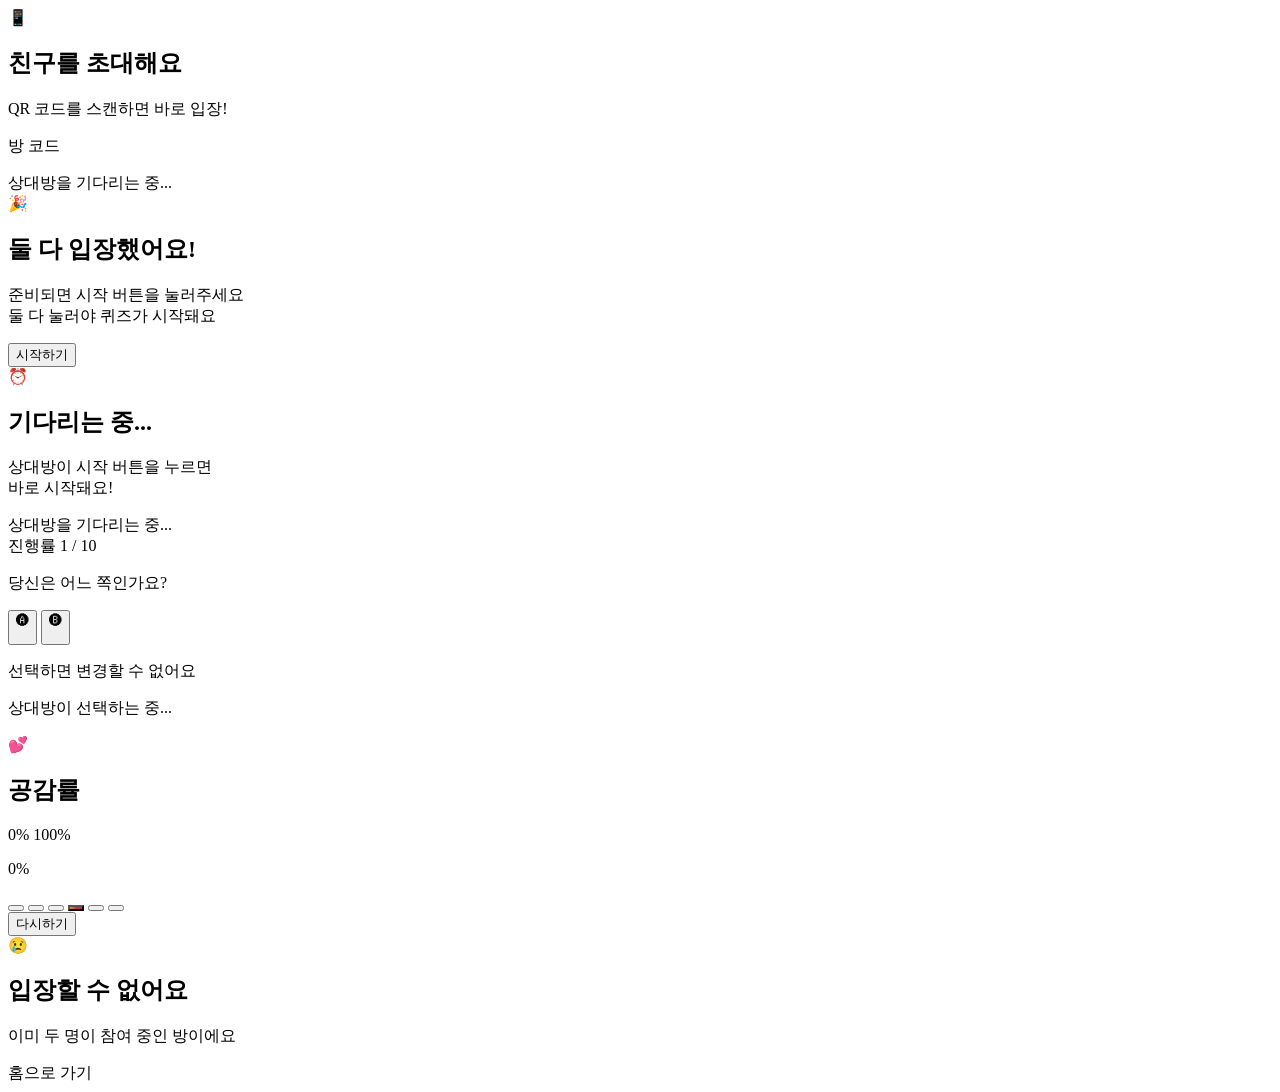
==== src/main/resources/templates/room.html @ cd3e2677 "공감퀴즈 프로토타입" ====
<!DOCTYPE html>
<html xmlns:th="http://www.thymeleaf.org" lang="ko">
<head>
    <meta charset="UTF-8">
    <meta name="viewport" content="width=device-width, initial-scale=1.0">
    <title>공감퀴즈 💕</title>
    <script th:src="@{/js/tailwind.cdn.js}"></script>
    <link rel="stylesheet" th:href="@{/css/fontawesome.min.css}">
    <link rel="stylesheet" th:href="@{/css/noto-sans-kr.css}">
    <link rel="stylesheet" th:href="@{/css/room.css}">
    <script th:src="@{/js/qrcode.min.js}"></script>
</head>
<body class="bg-white min-h-screen flex justify-center">

<div class="w-full max-w-[390px] min-h-screen flex items-center justify-center">

<!-- ===================== WAITING SCREEN ===================== -->
<section id="waitingScreen" class="hidden w-full fade-in">
    <div class="w-full px-8 py-10 text-center">
        <div class="text-4xl mb-4 bounce">📱</div>
        <h2 class="text-xl font-bold text-pink-600 mb-1">친구를 초대해요</h2>
        <p class="text-gray-400 text-sm mb-6">QR 코드를 스캔하면 바로 입장!</p>

        <div id="qrcode" class="flex justify-center mb-6 p-3 bg-gray-50 rounded-2xl"></div>

        <div class="bg-pink-50 rounded-xl p-3 mb-6">
            <p class="text-xs text-pink-400 mb-1">방 코드</p>
            <p id="roomCodeDisplay" class="text-2xl font-bold text-pink-600 tracking-widest"></p>
        </div>

        <div class="flex items-center justify-center gap-2 text-gray-400 text-sm pulse">
            <i class="fa-solid fa-spinner fa-spin"></i>
            <span>상대방을 기다리는 중...</span>
        </div>
    </div>
</section>

<!-- ===================== READY SCREEN ===================== -->
<section id="readyScreen" class="hidden w-full fade-in">
    <div class="w-full px-8 py-10 text-center">

        <!-- 시작하기 전 -->
        <div id="readyBefore">
            <div class="text-5xl mb-4">🎉</div>
            <h2 class="text-xl font-bold text-pink-600 mb-2">둘 다 입장했어요!</h2>
            <p class="text-gray-500 text-sm mb-8">준비되면 시작 버튼을 눌러주세요<br>둘 다 눌러야 퀴즈가 시작돼요</p>
            <button
                id="startBtn"
                class="btn-primary w-full text-white font-bold py-4 px-6 rounded-2xl text-lg"
                onclick="pressStart()"
            >
                <i class="fa-solid fa-play mr-2"></i>시작하기
            </button>
        </div>

        <!-- 시작하기 누른 후: 상대방 대기 중 -->
        <div id="readyWaiting" class="hidden">
            <div class="text-5xl mb-4">⏰</div>
            <h2 class="text-xl font-bold text-pink-600 mb-2">기다리는 중...</h2>
            <p class="text-gray-500 text-sm mb-8">상대방이 시작 버튼을 누르면<br>바로 시작돼요!</p>
            <div class="flex items-center justify-center gap-2 text-pink-400 text-sm pulse">
                <i class="fa-solid fa-spinner fa-spin"></i>
                <span>상대방을 기다리는 중...</span>
            </div>
        </div>

    </div>
</section>

<!-- ===================== QUIZ SCREEN ===================== -->
<section id="quizScreen" class="hidden w-full fade-in">
    <div class="w-full px-6 py-6">
        <!-- Progress -->
        <div class="mb-6">
            <div class="flex justify-between items-center mb-2">
                <span class="text-xs text-gray-400">진행률</span>
                <span id="seqLabel" class="text-xs font-bold text-pink-500">1 / 10</span>
            </div>
            <div class="bg-gray-100 rounded-full h-2">
                <div id="progressBar" class="progress-bar bg-gradient-to-r from-pink-400 to-purple-400 h-2 rounded-full" style="width: 10%"></div>
            </div>
        </div>

        <!-- Question -->
        <div class="text-center mb-4">
            <p class="text-xs text-gray-400 mb-3">당신은 어느 쪽인가요?</p>
            <div class="flex gap-4">
                <button id="optionA"
                    class="btn-option flex-1 bg-white rounded-2xl p-4 text-center"
                    onclick="submitAnswer('A')"
                >
                    <div class="text-2xl mb-2">🅐</div>
                    <p id="optionAText" class="font-bold text-gray-700 text-sm"></p>
                </button>
                <button id="optionB"
                    class="btn-option flex-1 bg-white rounded-2xl p-4 text-center"
                    onclick="submitAnswer('B')"
                >
                    <div class="text-2xl mb-2">🅑</div>
                    <p id="optionBText" class="font-bold text-gray-700 text-sm"></p>
                </button>
            </div>
        </div>

        <!-- 선택 불가 안내 -->
        <p class="text-xs text-gray-400 text-center mb-3">
            <i class="fa-solid fa-lock mr-1"></i>선택하면 변경할 수 없어요
        </p>

        <!-- Waiting overlay -->
        <div id="waitingOpponent" class="hidden text-center py-3 bg-purple-50 rounded-xl">
            <p class="text-purple-400 text-sm pulse">
                <i class="fa-solid fa-hourglass-half mr-2"></i>상대방이 선택하는 중...
            </p>
        </div>
    </div>
</section>

<!-- ===================== RESULT SCREEN ===================== -->
<section id="resultScreen" class="hidden w-full h-screen fade-in flex flex-col">

    <!-- 상단: 공감률 -->
    <div class="text-center px-6 pt-6 pb-4 flex-shrink-0">
        <div id="resultEmoji" class="text-5xl mb-3">💕</div>
        <h2 class="text-2xl font-bold text-pink-600 mb-1">공감률</h2>
        <div class="relative pt-1 mb-3">
            <div class="flex justify-between mb-1">
                <span class="text-xs text-gray-400">0%</span>
                <span class="text-xs text-gray-400">100%</span>
            </div>
            <div class="bg-gray-100 rounded-full h-4">
                <div id="resultBar" class="result-bar bg-gradient-to-r from-pink-400 to-purple-500 h-4 rounded-full" style="width: 0%"></div>
            </div>
        </div>
        <p id="matchRateText" class="text-4xl font-bold text-pink-600">0%</p>
        <p id="matchComment" class="text-gray-500 text-sm mt-1"></p>
    </div>

    <!-- 중간: 선택 이력 (나머지 공간 채움, 스크롤) -->
    <div class="flex-1 overflow-y-auto px-6">
        <div id="answerList" class="space-y-2 pb-3"></div>
    </div>

    <!-- 하단: 공유 아이콘 + 다시하기 (sticky) -->
    <div class="flex-shrink-0 px-6 pt-3 pb-6 border-t border-gray-100">
        <div class="flex justify-center gap-3 mb-3">
            <button onclick="copyLink()" title="링크 복사"
                class="w-11 h-11 rounded-full bg-pink-50 hover:bg-pink-100 text-pink-500 flex items-center justify-center transition-colors">
                <i class="fa-solid fa-link"></i>
            </button>
            <button onclick="shareKakao()" title="카카오톡"
                class="w-11 h-11 rounded-full bg-yellow-400 hover:bg-yellow-500 text-yellow-900 flex items-center justify-center transition-colors">
                <i class="fa-regular fa-comment"></i>
            </button>
            <button onclick="shareFacebook()" title="페이스북"
                class="w-11 h-11 rounded-full bg-blue-600 hover:bg-blue-700 text-white flex items-center justify-center transition-colors">
                <i class="fa-brands fa-facebook"></i>
            </button>
            <button onclick="shareInstagram()" title="인스타그램"
                class="w-11 h-11 rounded-full text-white flex items-center justify-center transition-opacity hover:opacity-85"
                style="background: linear-gradient(45deg, #f09433, #e6683c, #dc2743, #cc2366, #bc1888)">
                <i class="fa-brands fa-instagram"></i>
            </button>
            <button onclick="shareThreads()" title="쓰레드"
                class="w-11 h-11 rounded-full bg-neutral-800 hover:bg-neutral-700 text-white flex items-center justify-center transition-colors">
                <i class="fa-brands fa-threads"></i>
            </button>
            <button onclick="shareTwitter()" title="트위터"
                class="w-11 h-11 rounded-full bg-black hover:bg-gray-800 text-white flex items-center justify-center transition-colors">
                <i class="fa-brands fa-x-twitter"></i>
            </button>
        </div>
        <button onclick="playAgain()" class="w-full btn-primary text-white font-bold py-4 px-4 rounded-2xl text-base">
            <i class="fa-solid fa-rotate-right mr-2"></i>다시하기
        </button>
    </div>
</section>

<!-- ===================== ERROR SCREEN ===================== -->
<section id="errorScreen" class="hidden w-full fade-in">
    <div class="w-full px-8 py-10 text-center">
        <div class="text-5xl mb-4">😢</div>
        <h2 class="text-xl font-bold text-gray-700 mb-2">입장할 수 없어요</h2>
        <p id="errorText" class="text-gray-500 text-sm mb-6">이미 두 명이 참여 중인 방이에요</p>
        <a th:href="@{/}" class="btn-primary block text-white font-bold py-4 px-6 rounded-2xl text-center">
            <i class="fa-solid fa-home mr-2"></i>홈으로 가기
        </a>
    </div>
</section>

</div>

<script th:inline="javascript">
    const ROOM_CODE = /*[[${roomCode}]]*/ '';
    const BASE_URL = /*[[${baseUrl}]]*/ 'http://localhost:8080';
    const ROOM_URL = BASE_URL + '/room/' + ROOM_CODE;
    const PLAYER_KEY = `ogam_${ROOM_CODE}_playerId`;
    const CONTEXT_PATH = /*[[${contextPath}]]*/ '';
</script>
<script th:src="@{/js/room.js}"></script>
</body>
</html>
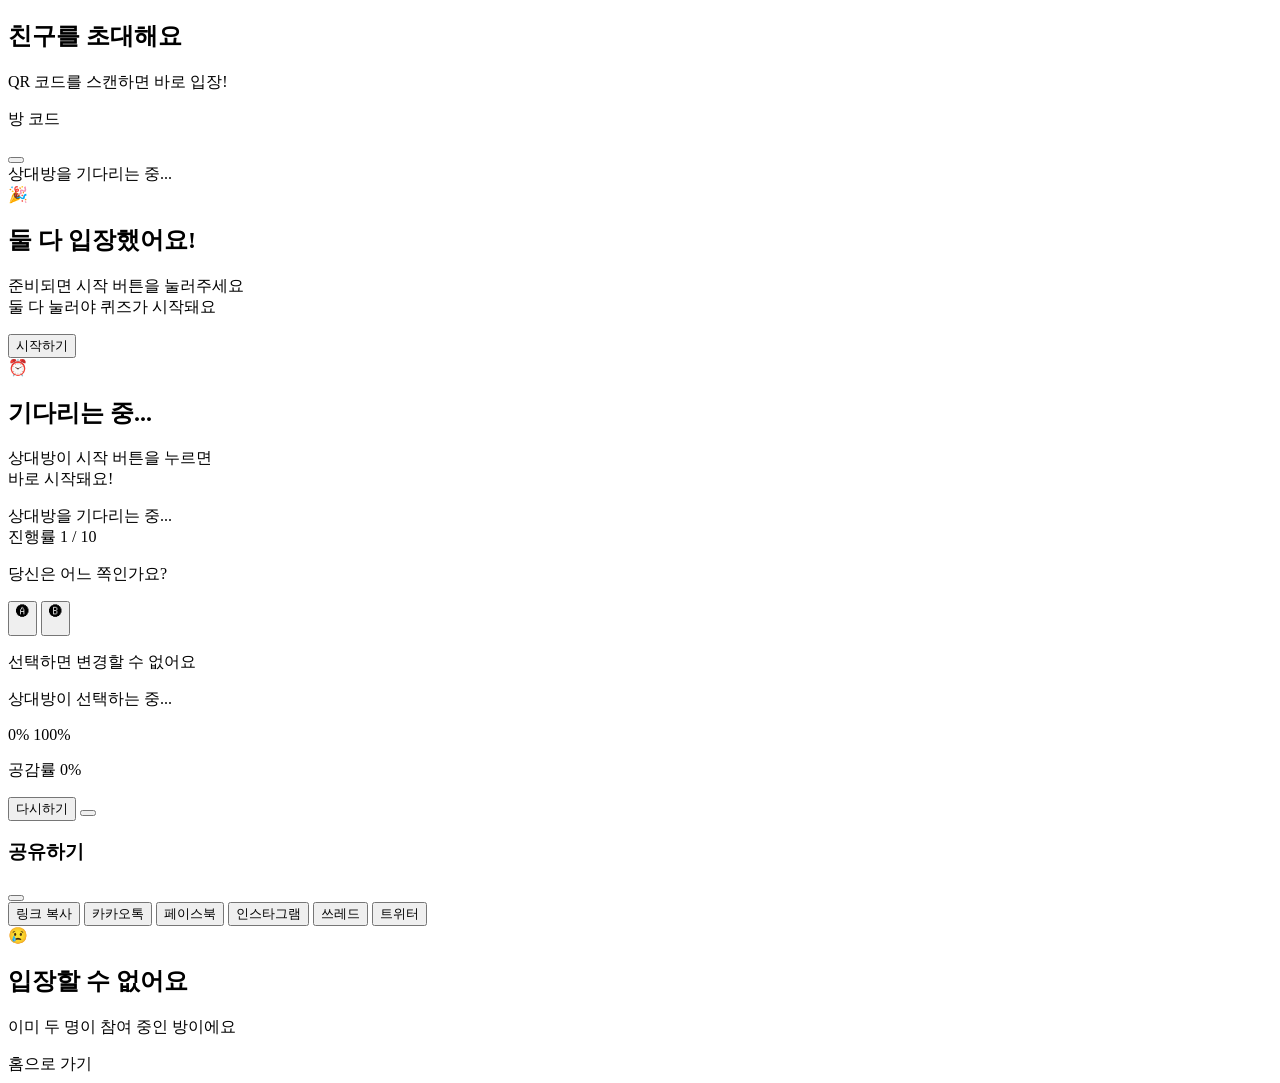
==== commit 7f58c63c: "공감퀴즈 UI 및 공유 기능 개선, 코드 복사 및 결과 공유 팝업 추가" ====
--- a/src/main/resources/templates/room.html
+++ b/src/main/resources/templates/room.html
@@ -4,28 +4,65 @@
     <meta charset="UTF-8">
     <meta name="viewport" content="width=device-width, initial-scale=1.0">
     <title>공감퀴즈 💕</title>
+    <link rel="apple-touch-icon" sizes="57x57" th:href="@{/favicon/apple-icon-57x57.png}">
+    <link rel="apple-touch-icon" sizes="60x60" th:href="@{/favicon/apple-icon-60x60.png}">
+    <link rel="apple-touch-icon" sizes="72x72" th:href="@{/favicon/apple-icon-72x72.png}">
+    <link rel="apple-touch-icon" sizes="76x76" th:href="@{/favicon/apple-icon-76x76.png}">
+    <link rel="apple-touch-icon" sizes="114x114" th:href="@{/favicon/apple-icon-114x114.png}">
+    <link rel="apple-touch-icon" sizes="120x120" th:href="@{/favicon/apple-icon-120x120.png}">
+    <link rel="apple-touch-icon" sizes="144x144" th:href="@{/favicon/apple-icon-144x144.png}">
+    <link rel="apple-touch-icon" sizes="152x152" th:href="@{/favicon/apple-icon-152x152.png}">
+    <link rel="apple-touch-icon" sizes="180x180" th:href="@{/favicon/apple-icon-180x180.png}">
+    <link rel="icon" type="image/png" sizes="192x192" th:href="@{/favicon/android-icon-192x192.png}">
+    <link rel="icon" type="image/png" sizes="32x32" th:href="@{/favicon/favicon-32x32.png}">
+    <link rel="icon" type="image/png" sizes="96x96" th:href="@{/favicon/favicon-96x96.png}">
+    <link rel="icon" type="image/png" sizes="16x16" th:href="@{/favicon/favicon-16x16.png}">
+    <link rel="manifest" th:href="@{/favicon/manifest.json}">
+    <meta name="msapplication-TileColor" content="#ffffff">
+    <meta name="msapplication-TileImage" th:content="@{/favicon/ms-icon-144x144.png}">
+    <meta name="theme-color" content="#ffffff">
+    <!-- SEO: 게임 방은 색인 제외 -->
+    <meta name="robots" content="noindex, nofollow">
+    <!-- Open Graph (결과 공유용) -->
+    <meta property="og:type" content="website">
+    <meta property="og:site_name" content="공감퀴즈">
+    <meta property="og:title" content="공감퀴즈 — 우리의 공감률은?">
+    <meta property="og:description" content="두 사람이 10가지 질문에 답하며 공감률을 확인해보세요. 친구, 연인, 가족 누구와도 즐길 수 있어요.">
+    <meta property="og:image" th:content="${baseUrl + '/img/logo.png'}">
+    <meta property="og:locale" content="ko_KR">
     <script th:src="@{/js/tailwind.cdn.js}"></script>
     <link rel="stylesheet" th:href="@{/css/fontawesome.min.css}">
     <link rel="stylesheet" th:href="@{/css/noto-sans-kr.css}">
     <link rel="stylesheet" th:href="@{/css/room.css}">
     <script th:src="@{/js/qrcode.min.js}"></script>
 </head>
-<body class="bg-white min-h-screen flex justify-center">
-
-<div class="w-full max-w-[390px] min-h-screen flex items-center justify-center">
+<body class="bg-white overflow-x-hidden">
+
+<div class="w-full min-h-[100dvh] sm:max-w-[390px] sm:mx-auto">
 
 <!-- ===================== WAITING SCREEN ===================== -->
-<section id="waitingScreen" class="hidden w-full fade-in">
+<section id="waitingScreen" class="hidden w-full min-h-[100dvh] flex flex-col items-center justify-center fade-in">
     <div class="w-full px-8 py-10 text-center">
-        <div class="text-4xl mb-4 bounce">📱</div>
         <h2 class="text-xl font-bold text-pink-600 mb-1">친구를 초대해요</h2>
         <p class="text-gray-400 text-sm mb-6">QR 코드를 스캔하면 바로 입장!</p>
 
-        <div id="qrcode" class="flex justify-center mb-6 p-3 bg-gray-50 rounded-2xl"></div>
+        <div class="relative inline-flex justify-center mb-6 cursor-pointer" onclick="copyRoomLink()" title="링크 복사">
+            <div id="qrcode"></div>
+            <div class="absolute inset-0 flex items-center justify-center pointer-events-none">
+                <div class="bg-white rounded-full w-10 h-10 flex items-center justify-center shadow-sm">
+                    <i id="qrLinkIcon" class="fa-solid fa-link text-pink-400 text-base"></i>
+                </div>
+            </div>
+        </div>
 
         <div class="bg-pink-50 rounded-xl p-3 mb-6">
             <p class="text-xs text-pink-400 mb-1">방 코드</p>
-            <p id="roomCodeDisplay" class="text-2xl font-bold text-pink-600 tracking-widest"></p>
+            <div class="flex items-center justify-center gap-2">
+                <p id="roomCodeDisplay" class="text-2xl font-bold text-pink-600 tracking-widest"></p>
+                <button onclick="copyRoomCode()" class="text-pink-300 hover:text-pink-500 transition-colors" title="코드 복사">
+                    <i id="codeIcon" class="fa-regular fa-copy text-lg"></i>
+                </button>
+            </div>
         </div>
 
         <div class="flex items-center justify-center gap-2 text-gray-400 text-sm pulse">
@@ -36,7 +73,7 @@
 </section>
 
 <!-- ===================== READY SCREEN ===================== -->
-<section id="readyScreen" class="hidden w-full fade-in">
+<section id="readyScreen" class="hidden w-full min-h-[100dvh] flex flex-col items-center justify-center fade-in">
     <div class="w-full px-8 py-10 text-center">
 
         <!-- 시작하기 전 -->
@@ -117,13 +154,11 @@
 </section>
 
 <!-- ===================== RESULT SCREEN ===================== -->
-<section id="resultScreen" class="hidden w-full h-screen fade-in flex flex-col">
+<section id="resultScreen" class="hidden w-full h-[100dvh] fade-in flex flex-col">
 
     <!-- 상단: 공감률 -->
-    <div class="text-center px-6 pt-6 pb-4 flex-shrink-0">
-        <div id="resultEmoji" class="text-5xl mb-3">💕</div>
-        <h2 class="text-2xl font-bold text-pink-600 mb-1">공감률</h2>
-        <div class="relative pt-1 mb-3">
+    <div class="px-6 pt-6 pb-4 flex-shrink-0">
+        <div class="mb-2">
             <div class="flex justify-between mb-1">
                 <span class="text-xs text-gray-400">0%</span>
                 <span class="text-xs text-gray-400">100%</span>
@@ -132,8 +167,8 @@
                 <div id="resultBar" class="result-bar bg-gradient-to-r from-pink-400 to-purple-500 h-4 rounded-full" style="width: 0%"></div>
             </div>
         </div>
-        <p id="matchRateText" class="text-4xl font-bold text-pink-600">0%</p>
-        <p id="matchComment" class="text-gray-500 text-sm mt-1"></p>
+        <p id="matchRateText" class="text-3xl font-bold text-pink-600 text-center">공감률 0%</p>
+        <p id="matchComment" class="text-gray-500 text-sm mt-1 text-center"></p>
     </div>
 
     <!-- 중간: 선택 이력 (나머지 공간 채움, 스크롤) -->
@@ -141,43 +176,78 @@
         <div id="answerList" class="space-y-2 pb-3"></div>
     </div>
 
-    <!-- 하단: 공유 아이콘 + 다시하기 (sticky) -->
-    <div class="flex-shrink-0 px-6 pt-3 pb-6 border-t border-gray-100">
-        <div class="flex justify-center gap-3 mb-3">
-            <button onclick="copyLink()" title="링크 복사"
-                class="w-11 h-11 rounded-full bg-pink-50 hover:bg-pink-100 text-pink-500 flex items-center justify-center transition-colors">
-                <i class="fa-solid fa-link"></i>
-            </button>
-            <button onclick="shareKakao()" title="카카오톡"
-                class="w-11 h-11 rounded-full bg-yellow-400 hover:bg-yellow-500 text-yellow-900 flex items-center justify-center transition-colors">
-                <i class="fa-regular fa-comment"></i>
-            </button>
-            <button onclick="shareFacebook()" title="페이스북"
-                class="w-11 h-11 rounded-full bg-blue-600 hover:bg-blue-700 text-white flex items-center justify-center transition-colors">
-                <i class="fa-brands fa-facebook"></i>
-            </button>
-            <button onclick="shareInstagram()" title="인스타그램"
-                class="w-11 h-11 rounded-full text-white flex items-center justify-center transition-opacity hover:opacity-85"
-                style="background: linear-gradient(45deg, #f09433, #e6683c, #dc2743, #cc2366, #bc1888)">
-                <i class="fa-brands fa-instagram"></i>
-            </button>
-            <button onclick="shareThreads()" title="쓰레드"
-                class="w-11 h-11 rounded-full bg-neutral-800 hover:bg-neutral-700 text-white flex items-center justify-center transition-colors">
-                <i class="fa-brands fa-threads"></i>
-            </button>
-            <button onclick="shareTwitter()" title="트위터"
-                class="w-11 h-11 rounded-full bg-black hover:bg-gray-800 text-white flex items-center justify-center transition-colors">
-                <i class="fa-brands fa-x-twitter"></i>
-            </button>
-        </div>
-        <button onclick="playAgain()" class="w-full btn-primary text-white font-bold py-4 px-4 rounded-2xl text-base">
-            <i class="fa-solid fa-rotate-right mr-2"></i>다시하기
-        </button>
-    </div>
-</section>
+    <!-- 하단: 버튼 -->
+    <div class="flex-shrink-0 px-6 py-4 border-t border-gray-100">
+        <div class="flex gap-2">
+            <button onclick="playAgain()" class="flex-1 btn-primary text-white font-bold py-3 px-4 rounded-xl text-sm">
+                <i class="fa-solid fa-rotate-right mr-2"></i>다시하기
+            </button>
+            <button onclick="openSharePopup()"
+                class="w-12 h-12 btn-primary text-white rounded-xl flex items-center justify-center">
+                <i class="fa-solid fa-share-nodes"></i>
+            </button>
+            <a href="https://ko-fi.com/antop?hidefeed=true&widget=true" target="_blank" rel="noopener noreferrer"
+                class="w-12 h-12 bg-[#FF5E5B] hover:bg-[#e04e4b] text-white rounded-xl flex items-center justify-center transition-colors">
+                <i class="fa-solid fa-mug-hot"></i>
+            </a>
+        </div>
+    </div>
+</section>
+
+<!-- ===================== SHARE POPUP ===================== -->
+<div id="sharePopup" class="hidden fixed inset-0 z-50">
+    <div class="absolute inset-0 bg-black/40" onclick="closeSharePopup()"></div>
+    <div class="absolute bottom-0 left-0 right-0 sm:max-w-[390px] sm:mx-auto bg-white rounded-t-3xl px-6 pt-5 pb-8">
+        <div class="flex justify-between items-center mb-5">
+            <h3 class="font-bold text-gray-700">공유하기</h3>
+            <button onclick="closeSharePopup()" class="text-gray-400 hover:text-gray-600">
+                <i class="fa-solid fa-xmark text-xl"></i>
+            </button>
+        </div>
+        <div class="grid grid-cols-3 gap-4">
+            <button onclick="copyLink()" class="flex flex-col items-center gap-2">
+                <div class="w-14 h-14 rounded-full bg-pink-50 text-pink-500 flex items-center justify-center">
+                    <i class="fa-solid fa-link text-xl"></i>
+                </div>
+                <span class="text-xs text-gray-500">링크 복사</span>
+            </button>
+            <button onclick="shareKakao()" class="flex flex-col items-center gap-2">
+                <div class="w-14 h-14 rounded-full bg-yellow-400 text-yellow-900 flex items-center justify-center">
+                    <i class="fa-regular fa-comment text-xl"></i>
+                </div>
+                <span class="text-xs text-gray-500">카카오톡</span>
+            </button>
+            <button onclick="shareFacebook()" class="flex flex-col items-center gap-2">
+                <div class="w-14 h-14 rounded-full bg-blue-600 text-white flex items-center justify-center">
+                    <i class="fa-brands fa-facebook text-xl"></i>
+                </div>
+                <span class="text-xs text-gray-500">페이스북</span>
+            </button>
+            <button onclick="shareInstagram()" class="flex flex-col items-center gap-2">
+                <div class="w-14 h-14 rounded-full text-white flex items-center justify-center"
+                    style="background: linear-gradient(45deg, #f09433, #e6683c, #dc2743, #cc2366, #bc1888)">
+                    <i class="fa-brands fa-instagram text-xl"></i>
+                </div>
+                <span class="text-xs text-gray-500">인스타그램</span>
+            </button>
+            <button onclick="shareThreads()" class="flex flex-col items-center gap-2">
+                <div class="w-14 h-14 rounded-full bg-neutral-800 text-white flex items-center justify-center">
+                    <i class="fa-brands fa-threads text-xl"></i>
+                </div>
+                <span class="text-xs text-gray-500">쓰레드</span>
+            </button>
+            <button onclick="shareTwitter()" class="flex flex-col items-center gap-2">
+                <div class="w-14 h-14 rounded-full bg-black text-white flex items-center justify-center">
+                    <i class="fa-brands fa-x-twitter text-xl"></i>
+                </div>
+                <span class="text-xs text-gray-500">트위터</span>
+            </button>
+        </div>
+    </div>
+</div>
 
 <!-- ===================== ERROR SCREEN ===================== -->
-<section id="errorScreen" class="hidden w-full fade-in">
+<section id="errorScreen" class="hidden w-full min-h-[100dvh] flex flex-col items-center justify-center fade-in">
     <div class="w-full px-8 py-10 text-center">
         <div class="text-5xl mb-4">😢</div>
         <h2 class="text-xl font-bold text-gray-700 mb-2">입장할 수 없어요</h2>
